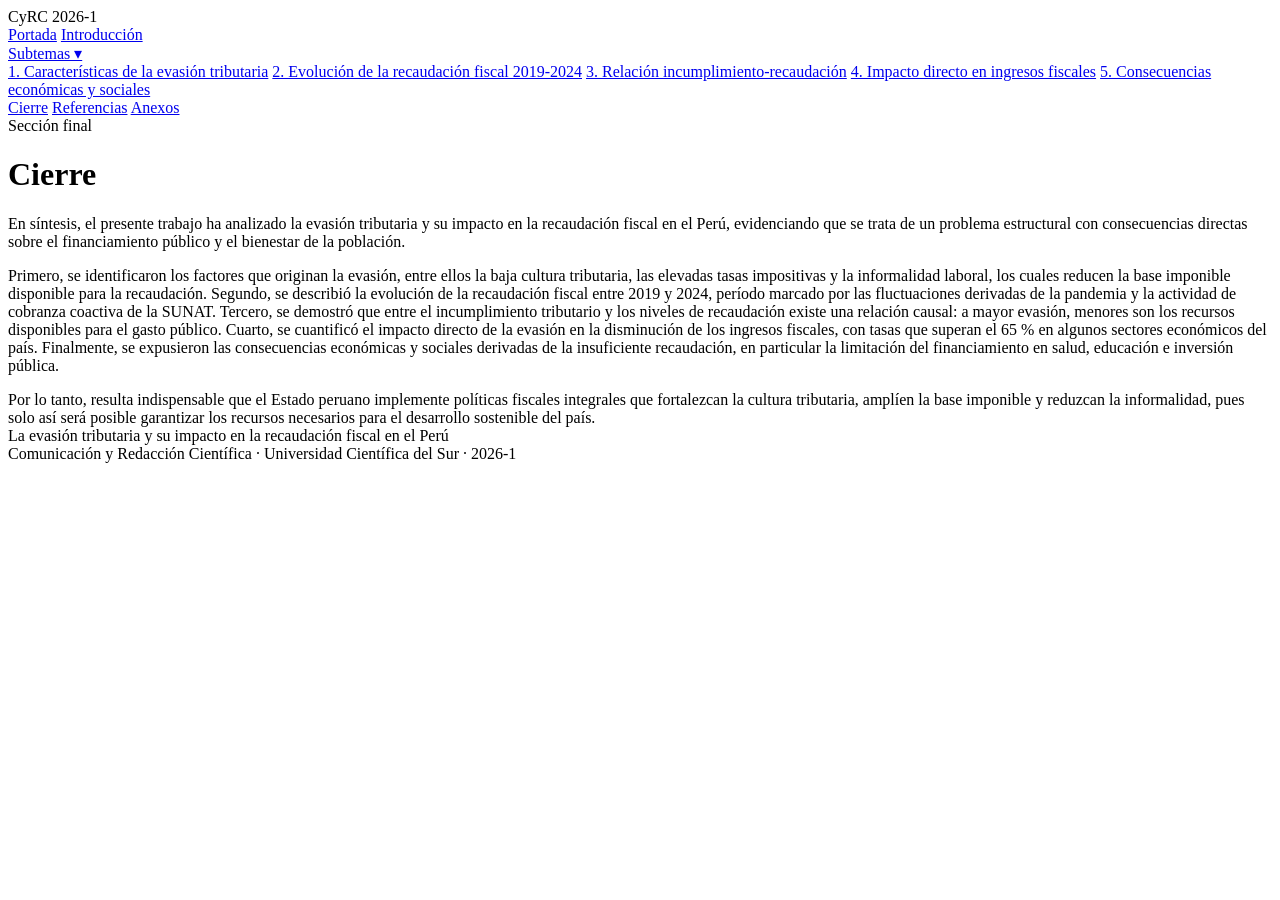
==== cierre.html @ 51c4f828 "Add cierre.html" ====
<!DOCTYPE html>
<html lang="es">
<head>
<meta charset="UTF-8">
<meta name="viewport" content="width=device-width, initial-scale=1.0">
<title>Cierre · Blog Académico</title>
<link rel="stylesheet" href="styles.css">
</head>
<body>

<nav>
  <div class="nav-inner">
    <div class="nav-brand">CyRC 2026-1</div>
    <div class="nav-links">
      <a href="index.html" >Portada</a>
      <a href="introduccion.html" >Introducción</a>
      <div class="dropdown">
        <a href="#" >Subtemas ▾</a>
        <div class="dropdown-menu">
          <a href="subtema1.html">1. Características de la evasión tributaria</a>
          <a href="subtema2.html">2. Evolución de la recaudación fiscal 2019-2024</a>
          <a href="subtema3.html">3. Relación incumplimiento-recaudación</a>
          <a href="subtema4.html">4. Impacto directo en ingresos fiscales</a>
          <a href="subtema5.html">5. Consecuencias económicas y sociales</a>
        </div>
      </div>
      <a href="cierre.html" class='active'>Cierre</a>
      <a href="referencias.html" >Referencias</a>
      <a href="anexos.html" >Anexos</a>
    </div>
  </div>
</nav>

<div class="page-container">
  <div class="page-subtitle">Sección final</div>
  <h1 class="page-title">Cierre</h1>
  <div class="title-bar"></div>
  <div class="text-body">
    <p>En síntesis, el presente trabajo ha analizado la evasión tributaria y su impacto en la recaudación fiscal en el Perú, evidenciando que se trata de un problema estructural con consecuencias directas sobre el financiamiento público y el bienestar de la población.</p>
    <p>Primero, se identificaron los factores que originan la evasión, entre ellos la baja cultura tributaria, las elevadas tasas impositivas y la informalidad laboral, los cuales reducen la base imponible disponible para la recaudación. Segundo, se describió la evolución de la recaudación fiscal entre 2019 y 2024, período marcado por las fluctuaciones derivadas de la pandemia y la actividad de cobranza coactiva de la SUNAT. Tercero, se demostró que entre el incumplimiento tributario y los niveles de recaudación existe una relación causal: a mayor evasión, menores son los recursos disponibles para el gasto público. Cuarto, se cuantificó el impacto directo de la evasión en la disminución de los ingresos fiscales, con tasas que superan el 65&nbsp;% en algunos sectores económicos del país. Finalmente, se expusieron las consecuencias económicas y sociales derivadas de la insuficiente recaudación, en particular la limitación del financiamiento en salud, educación e inversión pública.</p>
    <div class="highlight-box">Por lo tanto, resulta indispensable que el Estado peruano implemente políticas fiscales integrales que fortalezcan la cultura tributaria, amplíen la base imponible y reduzcan la informalidad, pues solo así será posible garantizar los recursos necesarios para el desarrollo sostenible del país.</div>
  </div>
</div>


<footer>
  <span>La evasión tributaria y su impacto en la recaudación fiscal en el Perú</span><br>
  Comunicación y Redacción Científica · Universidad Científica del Sur · 2026-1
</footer>
</body>
</html>
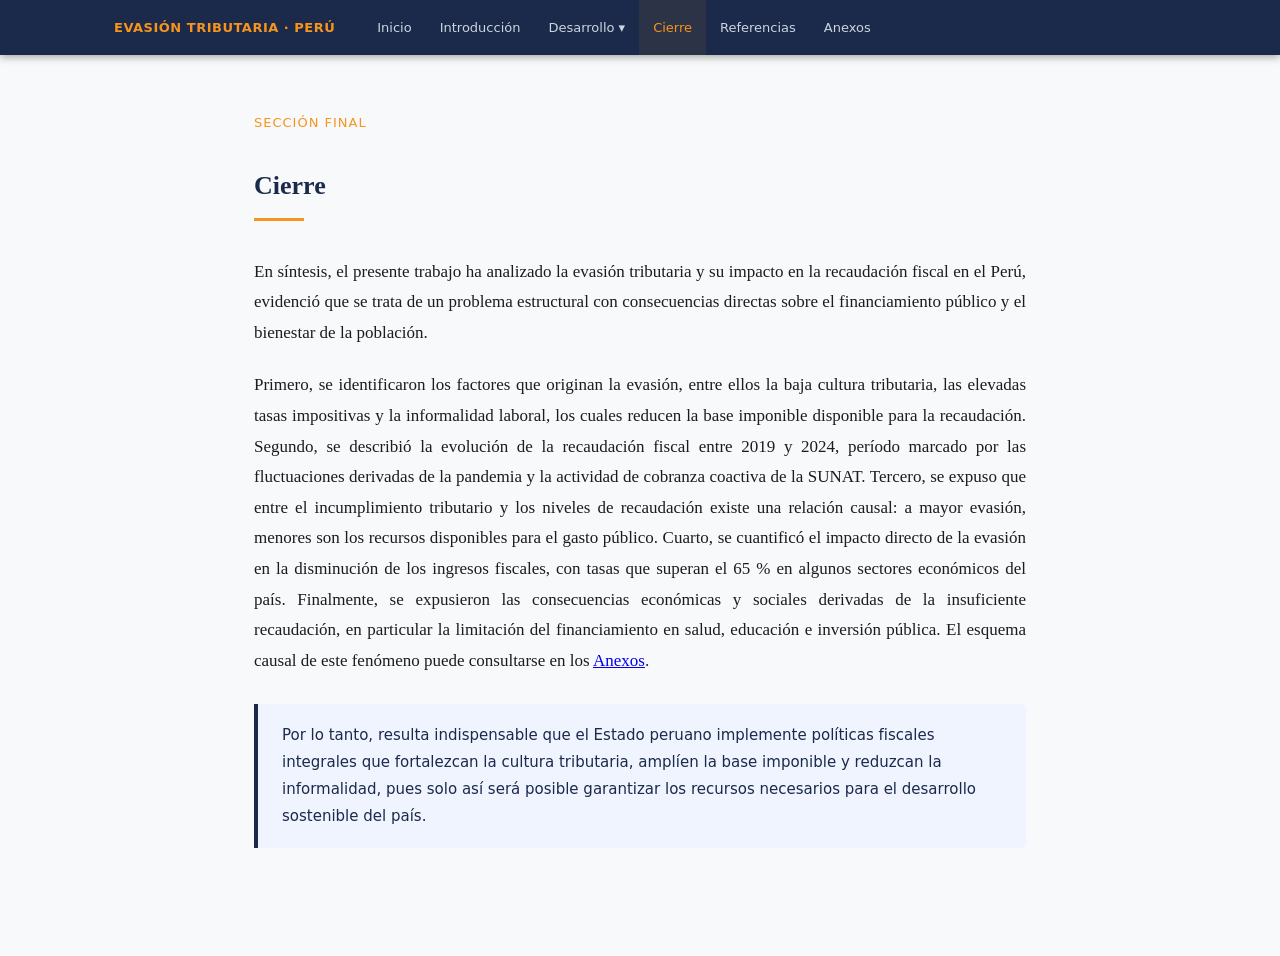
==== commit 6c1f4ccb: "Corregir cierre: evidenció, se expuso; añadir ref. Anexo 1" ====
--- a/cierre.html
+++ b/cierre.html
@@ -1,51 +1,39 @@
 <!DOCTYPE html>
 <html lang="es">
-<head>
-<meta charset="UTF-8">
-<meta name="viewport" content="width=device-width, initial-scale=1.0">
-<title>Cierre · Blog Académico</title>
-<link rel="stylesheet" href="styles.css">
-</head>
+<head><meta charset="UTF-8"><meta name="viewport" content="width=device-width,initial-scale=1">
+<title>Cierre — Evasión Tributaria</title>
+<link rel="stylesheet" href="styles.css"></head>
 <body>
-
 <nav>
   <div class="nav-inner">
-    <div class="nav-brand">CyRC 2026-1</div>
+    <span class="nav-brand">Evasión Tributaria · Perú</span>
     <div class="nav-links">
-      <a href="index.html" >Portada</a>
-      <a href="introduccion.html" >Introducción</a>
+      <a href="index.html">Inicio</a>
+      <a href="introduccion.html">Introducción</a>
       <div class="dropdown">
-        <a href="#" >Subtemas ▾</a>
+        <a href="#">Desarrollo ▾</a>
         <div class="dropdown-menu">
-          <a href="subtema1.html">1. Características de la evasión tributaria</a>
-          <a href="subtema2.html">2. Evolución de la recaudación fiscal 2019-2024</a>
-          <a href="subtema3.html">3. Relación incumplimiento-recaudación</a>
-          <a href="subtema4.html">4. Impacto directo en ingresos fiscales</a>
-          <a href="subtema5.html">5. Consecuencias económicas y sociales</a>
+          <a href="subtema1.html">Subtema 1 — Características</a>
+          <a href="subtema2.html">Subtema 2 — Evolución fiscal</a>
+          <a href="subtema3.html">Subtema 3 — Relación causal</a>
+          <a href="subtema4.html">Subtema 4 — Impacto fiscal</a>
+          <a href="subtema5.html">Subtema 5 — Consecuencias</a>
         </div>
       </div>
-      <a href="cierre.html" class='active'>Cierre</a>
-      <a href="referencias.html" >Referencias</a>
-      <a href="anexos.html" >Anexos</a>
+      <a href="cierre.html" class="active">Cierre</a>
+      <a href="referencias.html">Referencias</a>
+      <a href="anexos.html">Anexos</a>
     </div>
   </div>
 </nav>
-
 <div class="page-container">
   <div class="page-subtitle">Sección final</div>
   <h1 class="page-title">Cierre</h1>
   <div class="title-bar"></div>
   <div class="text-body">
-    <p>En síntesis, el presente trabajo ha analizado la evasión tributaria y su impacto en la recaudación fiscal en el Perú, evidenciando que se trata de un problema estructural con consecuencias directas sobre el financiamiento público y el bienestar de la población.</p>
-    <p>Primero, se identificaron los factores que originan la evasión, entre ellos la baja cultura tributaria, las elevadas tasas impositivas y la informalidad laboral, los cuales reducen la base imponible disponible para la recaudación. Segundo, se describió la evolución de la recaudación fiscal entre 2019 y 2024, período marcado por las fluctuaciones derivadas de la pandemia y la actividad de cobranza coactiva de la SUNAT. Tercero, se demostró que entre el incumplimiento tributario y los niveles de recaudación existe una relación causal: a mayor evasión, menores son los recursos disponibles para el gasto público. Cuarto, se cuantificó el impacto directo de la evasión en la disminución de los ingresos fiscales, con tasas que superan el 65&nbsp;% en algunos sectores económicos del país. Finalmente, se expusieron las consecuencias económicas y sociales derivadas de la insuficiente recaudación, en particular la limitación del financiamiento en salud, educación e inversión pública.</p>
+    <p>En síntesis, el presente trabajo ha analizado la evasión tributaria y su impacto en la recaudación fiscal en el Perú, evidenció que se trata de un problema estructural con consecuencias directas sobre el financiamiento público y el bienestar de la población.</p>
+    <p>Primero, se identificaron los factores que originan la evasión, entre ellos la baja cultura tributaria, las elevadas tasas impositivas y la informalidad laboral, los cuales reducen la base imponible disponible para la recaudación. Segundo, se describió la evolución de la recaudación fiscal entre 2019 y 2024, período marcado por las fluctuaciones derivadas de la pandemia y la actividad de cobranza coactiva de la SUNAT. Tercero, se expuso que entre el incumplimiento tributario y los niveles de recaudación existe una relación causal: a mayor evasión, menores son los recursos disponibles para el gasto público. Cuarto, se cuantificó el impacto directo de la evasión en la disminución de los ingresos fiscales, con tasas que superan el 65&nbsp;% en algunos sectores económicos del país. Finalmente, se expusieron las consecuencias económicas y sociales derivadas de la insuficiente recaudación, en particular la limitación del financiamiento en salud, educación e inversión pública. El esquema causal de este fenómeno puede consultarse en los <a href="anexos.html">Anexos</a>.</p>
     <div class="highlight-box">Por lo tanto, resulta indispensable que el Estado peruano implemente políticas fiscales integrales que fortalezcan la cultura tributaria, amplíen la base imponible y reduzcan la informalidad, pues solo así será posible garantizar los recursos necesarios para el desarrollo sostenible del país.</div>
   </div>
 </div>
-
-
-<footer>
-  <span>La evasión tributaria y su impacto en la recaudación fiscal en el Perú</span><br>
-  Comunicación y Redacción Científica · Universidad Científica del Sur · 2026-1
-</footer>
-</body>
-</html>+</body></html>
--- a/styles.css
+++ b/styles.css
@@ -0,0 +1,307 @@
+
+* { box-sizing: border-box; margin: 0; padding: 0; }
+
+body {
+  font-family: Georgia, 'Times New Roman', serif;
+  background: #F8F9FB;
+  color: #1C1C1C;
+  font-size: 17px;
+  line-height: 1.8;
+}
+
+/* NAV */
+nav {
+  background: #1B2A4A;
+  position: sticky;
+  top: 0;
+  z-index: 100;
+  box-shadow: 0 2px 8px rgba(0,0,0,.35);
+}
+.nav-inner {
+  max-width: 1100px;
+  margin: 0 auto;
+  display: flex;
+  align-items: center;
+  padding: 0 24px;
+  flex-wrap: wrap;
+  gap: 0;
+}
+.nav-brand {
+  color: #F7941D;
+  font-family: system-ui, sans-serif;
+  font-weight: 700;
+  font-size: 13px;
+  letter-spacing: .5px;
+  text-transform: uppercase;
+  padding: 14px 0;
+  margin-right: 28px;
+  white-space: nowrap;
+}
+.nav-links { display: flex; flex-wrap: wrap; gap: 0; }
+.nav-links a {
+  color: #CBD5E1;
+  text-decoration: none;
+  font-family: system-ui, sans-serif;
+  font-size: 13px;
+  padding: 16px 14px;
+  display: block;
+  transition: color .2s, background .2s;
+}
+.nav-links a:hover, .nav-links a.active {
+  color: #F7941D;
+  background: rgba(247,148,29,.08);
+}
+.dropdown { position: relative; }
+.dropdown-menu {
+  display: none;
+  position: absolute;
+  top: 100%;
+  left: 0;
+  background: #1B2A4A;
+  min-width: 300px;
+  box-shadow: 0 4px 16px rgba(0,0,0,.4);
+  border-top: 2px solid #F7941D;
+}
+.dropdown:hover .dropdown-menu { display: block; }
+.dropdown-menu a {
+  padding: 10px 18px;
+  border-bottom: 1px solid rgba(255,255,255,.06);
+  font-size: 12.5px;
+}
+
+/* HERO */
+.hero {
+  background: linear-gradient(135deg, #1B2A4A 0%, #0F1E35 60%, #1B2A4A 100%);
+  color: white;
+  padding: 80px 24px 60px;
+  text-align: center;
+}
+.hero .univ {
+  font-family: system-ui, sans-serif;
+  font-size: 12px;
+  letter-spacing: 2px;
+  text-transform: uppercase;
+  color: #F7941D;
+  margin-bottom: 20px;
+}
+.hero h1 {
+  font-size: clamp(22px, 4vw, 36px);
+  font-weight: normal;
+  line-height: 1.35;
+  max-width: 780px;
+  margin: 0 auto 24px;
+  color: #EFF4FF;
+}
+.hero .subtitle {
+  font-family: system-ui, sans-serif;
+  font-size: 14px;
+  color: #94A3B8;
+  letter-spacing: .5px;
+}
+.hero-divider {
+  width: 60px; height: 3px;
+  background: #F7941D;
+  margin: 22px auto;
+}
+
+/* CARATULA */
+.caratula-card {
+  max-width: 700px;
+  margin: 48px auto;
+  background: white;
+  border-radius: 10px;
+  box-shadow: 0 4px 24px rgba(0,0,0,.10);
+  overflow: hidden;
+}
+.caratula-header {
+  background: #1B2A4A;
+  padding: 28px 36px 20px;
+  text-align: center;
+}
+.caratula-header .logo-text {
+  color: #F7941D;
+  font-family: system-ui, sans-serif;
+  font-weight: 800;
+  font-size: 20px;
+  letter-spacing: 1px;
+}
+.caratula-header .univ-name {
+  color: #CBD5E1;
+  font-family: system-ui, sans-serif;
+  font-size: 13px;
+  margin-top: 4px;
+}
+.caratula-body { padding: 36px; }
+.caratula-title {
+  font-size: 20px;
+  font-weight: bold;
+  text-align: center;
+  color: #1B2A4A;
+  margin-bottom: 28px;
+  line-height: 1.4;
+}
+.caratula-row {
+  display: flex;
+  gap: 12px;
+  padding: 10px 0;
+  border-bottom: 1px solid #EEF0F3;
+  font-family: system-ui, sans-serif;
+  font-size: 14px;
+}
+.caratula-row:last-child { border-bottom: none; }
+.caratula-label {
+  color: #64748B;
+  min-width: 130px;
+  font-weight: 600;
+}
+.caratula-value { color: #1C1C1C; }
+
+/* CONTENT */
+.page-container {
+  max-width: 820px;
+  margin: 0 auto;
+  padding: 56px 24px 80px;
+}
+.page-title {
+  font-size: 26px;
+  color: #1B2A4A;
+  margin-bottom: 8px;
+  font-weight: bold;
+}
+.page-subtitle {
+  font-family: system-ui, sans-serif;
+  font-size: 13px;
+  color: #F7941D;
+  text-transform: uppercase;
+  letter-spacing: 1px;
+  margin-bottom: 28px;
+}
+.title-bar {
+  width: 50px; height: 3px;
+  background: #F7941D;
+  margin-bottom: 36px;
+}
+.text-body p {
+  margin-bottom: 22px;
+  text-align: justify;
+}
+.text-body p.pregunta {
+  font-style: italic;
+  color: #1B2A4A;
+  font-size: 18px;
+}
+
+/* HIGHLIGHT BOX */
+.highlight-box {
+  background: #EFF4FF;
+  border-left: 4px solid #1B2A4A;
+  padding: 18px 24px;
+  margin: 28px 0;
+  border-radius: 0 6px 6px 0;
+  font-family: system-ui, sans-serif;
+  font-size: 15px;
+  color: #1B2A4A;
+}
+.stat-box {
+  background: linear-gradient(135deg, #1B2A4A, #2A4070);
+  color: white;
+  padding: 20px 28px;
+  border-radius: 8px;
+  margin: 28px 0;
+  font-family: system-ui, sans-serif;
+}
+.stat-box .stat-num {
+  font-size: 32px;
+  font-weight: 800;
+  color: #F7941D;
+}
+.stat-box .stat-desc { font-size: 14px; color: #CBD5E1; margin-top: 4px; }
+
+/* SUBTEMA NAV */
+.subtema-nav {
+  display: flex;
+  gap: 10px;
+  flex-wrap: wrap;
+  margin-bottom: 40px;
+}
+.subtema-nav a {
+  background: #1B2A4A;
+  color: #CBD5E1;
+  text-decoration: none;
+  font-family: system-ui, sans-serif;
+  font-size: 12px;
+  padding: 8px 16px;
+  border-radius: 20px;
+  transition: background .2s;
+}
+.subtema-nav a:hover, .subtema-nav a.active {
+  background: #F7941D;
+  color: white;
+}
+
+/* REFERENCIAS */
+.ref-list { list-style: none; }
+.ref-list li {
+  font-size: 15px;
+  padding: 12px 0;
+  border-bottom: 1px solid #EEF0F3;
+  padding-left: 28px;
+  text-indent: -28px;
+  line-height: 1.7;
+}
+.ref-list li a { color: #1B2A4A; }
+
+/* SECTION CARDS on index */
+.sections-grid {
+  display: grid;
+  grid-template-columns: repeat(auto-fill, minmax(240px, 1fr));
+  gap: 18px;
+  max-width: 900px;
+  margin: 0 auto;
+  padding: 48px 24px 80px;
+}
+.section-card {
+  background: white;
+  border-radius: 10px;
+  padding: 28px 24px;
+  box-shadow: 0 2px 12px rgba(0,0,0,.08);
+  text-decoration: none;
+  color: #1C1C1C;
+  border-top: 3px solid #1B2A4A;
+  transition: transform .2s, box-shadow .2s;
+}
+.section-card:hover {
+  transform: translateY(-3px);
+  box-shadow: 0 6px 24px rgba(0,0,0,.14);
+}
+.section-card .card-num {
+  font-family: system-ui, sans-serif;
+  font-size: 11px;
+  color: #F7941D;
+  font-weight: 700;
+  letter-spacing: 1px;
+  text-transform: uppercase;
+  margin-bottom: 8px;
+}
+.section-card h3 {
+  font-size: 15px;
+  color: #1B2A4A;
+  line-height: 1.4;
+}
+
+/* FOOTER */
+footer {
+  background: #1B2A4A;
+  color: #64748B;
+  text-align: center;
+  padding: 24px;
+  font-family: system-ui, sans-serif;
+  font-size: 12px;
+  margin-top: 40px;
+}
+footer span { color: #94A3B8; }
+
+@media (max-width: 640px) {
+  .caratula-body { padding: 24px 18px; }
+  .page-container { padding: 36px 18px 60px; }
+}
